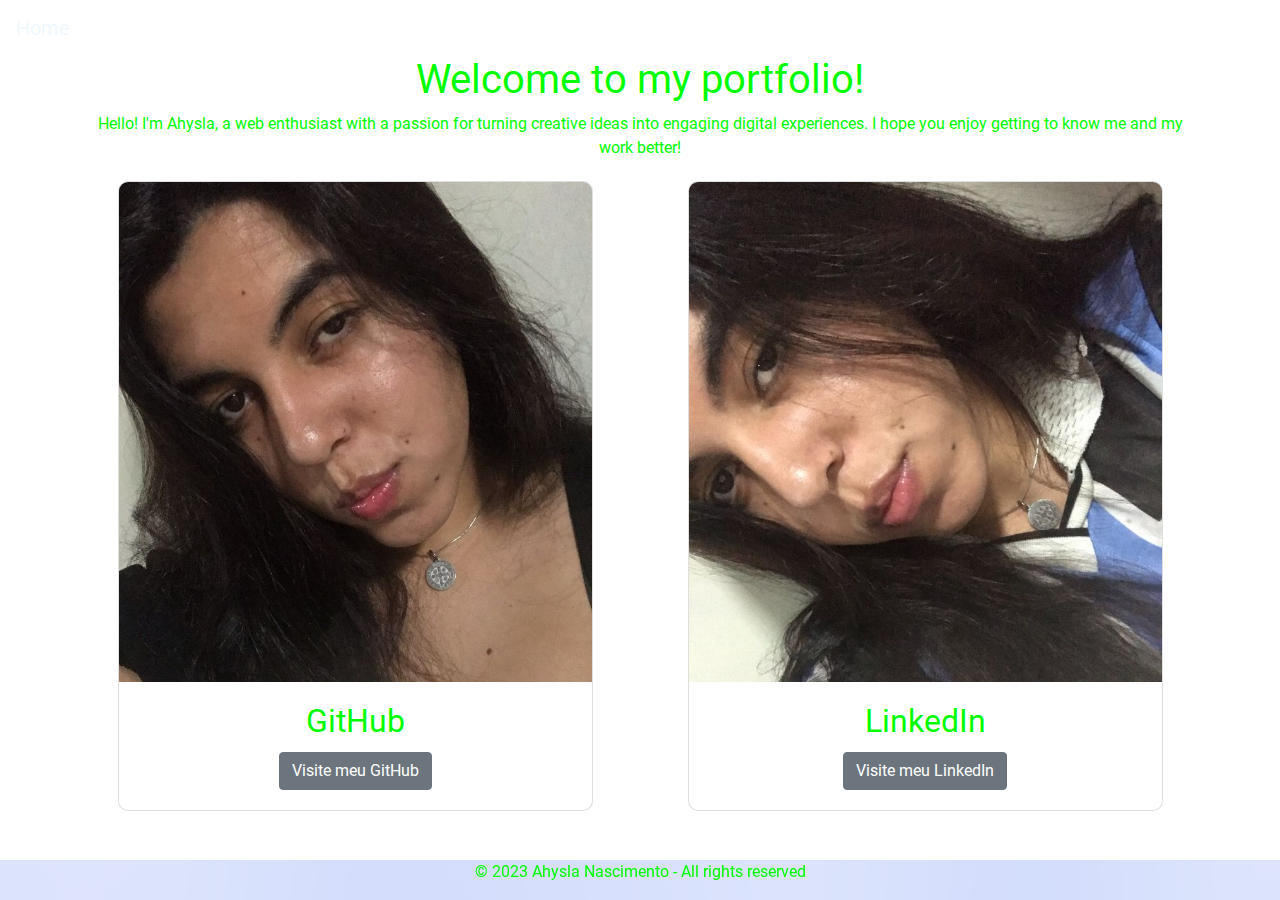
==== index.html @ ac1f8d7d "alterações no portfolio para conseguir fazer o github pages" ====
<!DOCTYPE html>
<html lang="en">
   <head>
      <meta charset="UTF-8">
      <meta name="viewport" content="width=device-width, initial-scale=1.0">
      <title>Ahysla Nascimento - Portfolio</title>
      <link rel="stylesheet" href="https://maxcdn.bootstrapcdn.com/bootstrap/4.0.0/css/bootstrap.min.css">
      <link rel="stylesheet" href="./src/css/style.css">
      <link rel="stylesheet" href="./src/css/paginaindex.css">
   </head>
   <body>
      <div id="animated-background"></div>
      <header>
         <nav class="navbar navbar-expand-lg navbar-light">
            <a class="navbar-brand" href="index.html">Home</a>
            <button class="navbar-toggler" type="button" data-toggle="collapse" data-target="#navbarNav" aria-controls="navbarNav" aria-expanded="false" aria-label="Toggle navigation">
            <span class="navbar-toggler-icon"></span>
            </button>
            <div class="collapse navbar-collapse" id="navbarNav">
               <ul class="navbar-nav ml-auto">
                  <li class="nav-item"><a class="nav-link" href="./src/pages/about-me.html">About Me</a></li>
                  <li class="nav-item"><a class="nav-link" href="./src/pages/experience.html">Experience</a></li>
                  <li class="nav-item"><a class="nav-link" href="./src/pages/education.html">Education</a></li>
                  <li class="nav-item"><a class="nav-link" href="./src/pages/projects.html">Projects</a></li>
                  <li class="nav-item"><a class="nav-link" href="./src/pages/contact.html">Contact</a></li>
               </ul>
            </div>
         </nav>
      </header>
      <main class="container main container d-flex align-items-center justify-content-center">
         <div class="text-center">
            <h1>Welcome to my portfolio!</h1>
            <p>Hello! I'm Ahysla, a web enthusiast with a passion for turning creative ideas into engaging digital experiences. I hope you enjoy getting to know me and my work better!</p>
            <div class="row mt-1">
               <div class="card github col-md-5 mx-auto">
                  <img src="./src/img/foto 1.jpeg" class="card-img-top" alt="Minha Foto GitHub">
                  <div class="card-body">
                     <h2 class="card-title">GitHub</h2>
                     <a href="https://github.com/ahyslaNascimento" class="btn btn-secondary" target="_blank">Visite meu GitHub</a>
                  </div>
               </div>
               <div class="card linkedin col-md-5 mx-auto">
                  <img src="./src/img/foto 2.jpeg" class="card-img-top" alt="Minha Foto LinkedIn">
                  <div class="card-body">
                     <h2 class="card-title">LinkedIn</h2>
                     <a href="https://www.linkedin.com/in/ahysla-nascimento-682aa8211/" class="btn btn-secondary" target="_blank">Visite meu LinkedIn</a>
                  </div>
               </div>
            </div>
         </div>
      </main>
      <footer class="text-light text-center py-10 fixed-bottom">
         <p>&copy; 2023 Ahysla Nascimento - All rights reserved</p>
      </footer>
      <script src="./src/js/script.js"></script>
   </body>
</html>
---- src/css/style.css ----
@font-face {
    font-family: 'pretty';
    src: url(../fonts/Roboto-Regular.ttf);
}

*{

    font-family: 'pretty';
    color: #00FF00;
    
}
body {
    margin: 0;
    overflow: hidden;
    background-image: url(https://i.pinimg.com/originals/2c/1f/31/2c1f3178b6a8c66276d64cdaf3dbe1b1.jpg);
    background-repeat: no-repeat;
    background-size: cover;
}



.circle {
    position: absolute;
    background-color:  rgb(63,94,251);
    opacity: 0.5;
    border-radius: 50%;
    animation: animateCircle linear infinite;
    bottom: 0;
    box-shadow: 0 0 10px rgba(52, 152, 219, 0.7);
}

@keyframes animateCircle {
    0% {
        transform: translateY(0);
    }
    100% {
        transform: translateY(-100vh);
    }
}

.container {
    position: relative;
    z-index: 1;
}

footer{
    backdrop-filter: blur(100px);
}
.navbar .navbar-brand  {
    backdrop-filter: blur(1px);
    color: aliceblue;
}
.navbar-nav .nav-link {
    color: #ffffff !important;}
---- src/css/paginaindex.css ----
.card img {
    max-height: 500px;
    width: 100%;
    height: 80%;
    object-fit: cover;
}

.card {
    margin: 0;
    padding: 0;
    margin-top: 5px; 
    position: relative;
    overflow: hidden;
    background: rgba(255, 255, 255, 0.5);
    border-radius: 10px;
}

.card::before {
    content: "";
    position: absolute;
    top: 0;
    left: 0;
    width: 100%;
    height: 100%;
    filter: blur(50%);
    z-index: -1;
}

.card-body {
    position: relative;
    z-index: 1;
}
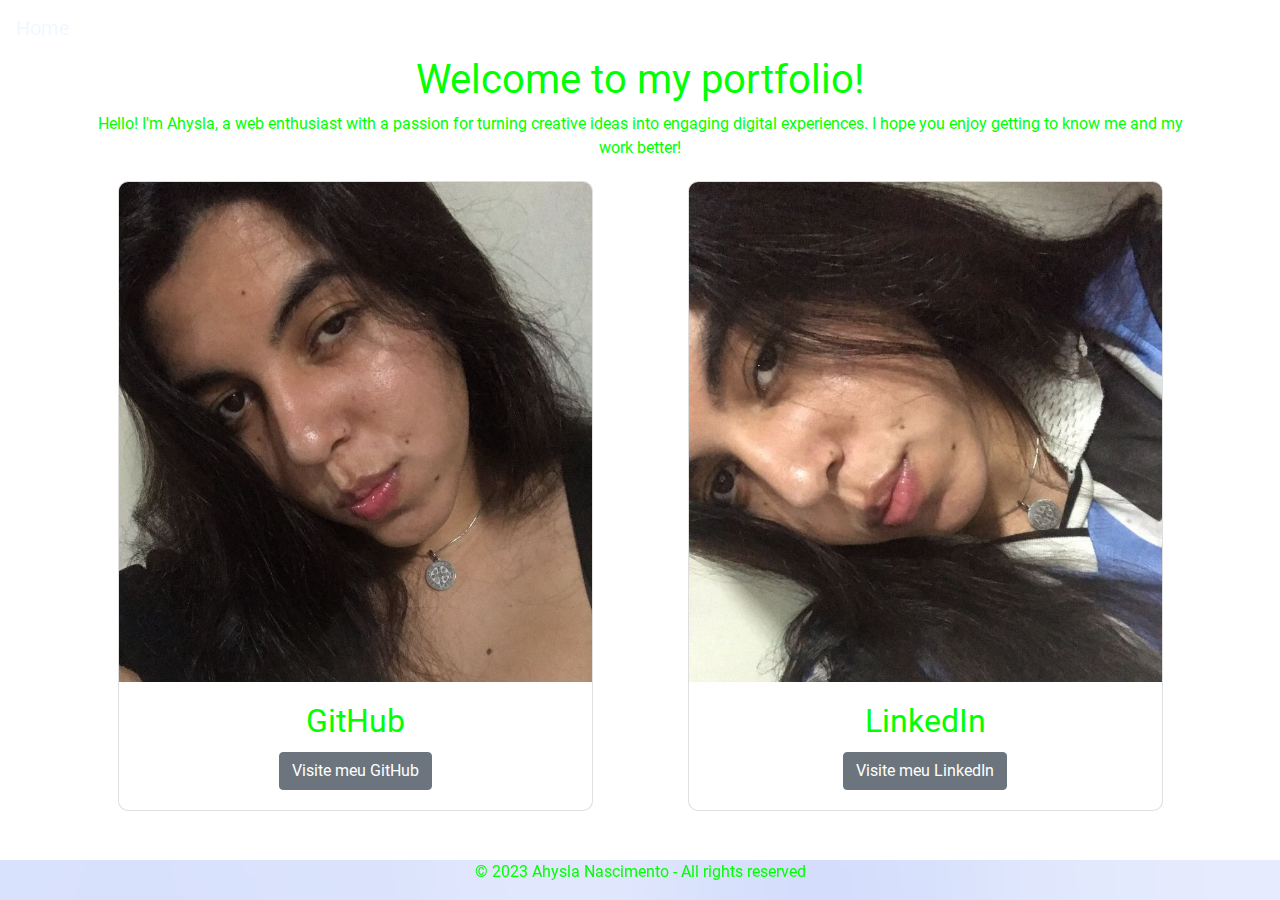
==== commit 57f3efbe: "deixando site mais responsivo para telas pequenas" ====
--- a/index.html
+++ b/index.html
@@ -49,10 +49,14 @@
             </div>
          </div>
       </main>
-      <footer class="text-light text-center py-10 fixed-bottom">
+      <footer class="text-light text-center py-11 fixed-bottom">
          <p>&copy; 2023 Ahysla Nascimento - All rights reserved</p>
       </footer>
+      <script src="https://code.jquery.com/jquery-3.2.1.slim.min.js"></script>
+      <script src="https://cdnjs.cloudflare.com/ajax/libs/popper.js/1.12.9/umd/popper.min.js"></script>
+      <script src="https://maxcdn.bootstrapcdn.com/bootstrap/4.0.0/js/bootstrap.min.js"></script>
       <script src="./src/js/script.js"></script>
+      
    </body>
 </html>
 
--- a/src/css/style.css
+++ b/src/css/style.css
@@ -4,18 +4,23 @@
 }
 
 *{
-
+    margin: 0;
+    padding: 0;
+    box-sizing: border-box;
     font-family: 'pretty';
     color: #00FF00;
+
     
 }
 body {
-    margin: 0;
-    overflow: hidden;
-    background-image: url(https://i.pinimg.com/originals/2c/1f/31/2c1f3178b6a8c66276d64cdaf3dbe1b1.jpg);
-    background-repeat: no-repeat;
-    background-size: cover;
+        display: flex;
+        flex-direction: column;
+        min-height: 100vh;
+        background-image: url(https://i.pinimg.com/originals/2c/1f/31/2c1f3178b6a8c66276d64cdaf3dbe1b1.jpg);
+        background-repeat: no-repeat;
+        background-size: cover;
 }
+
 
 
 
